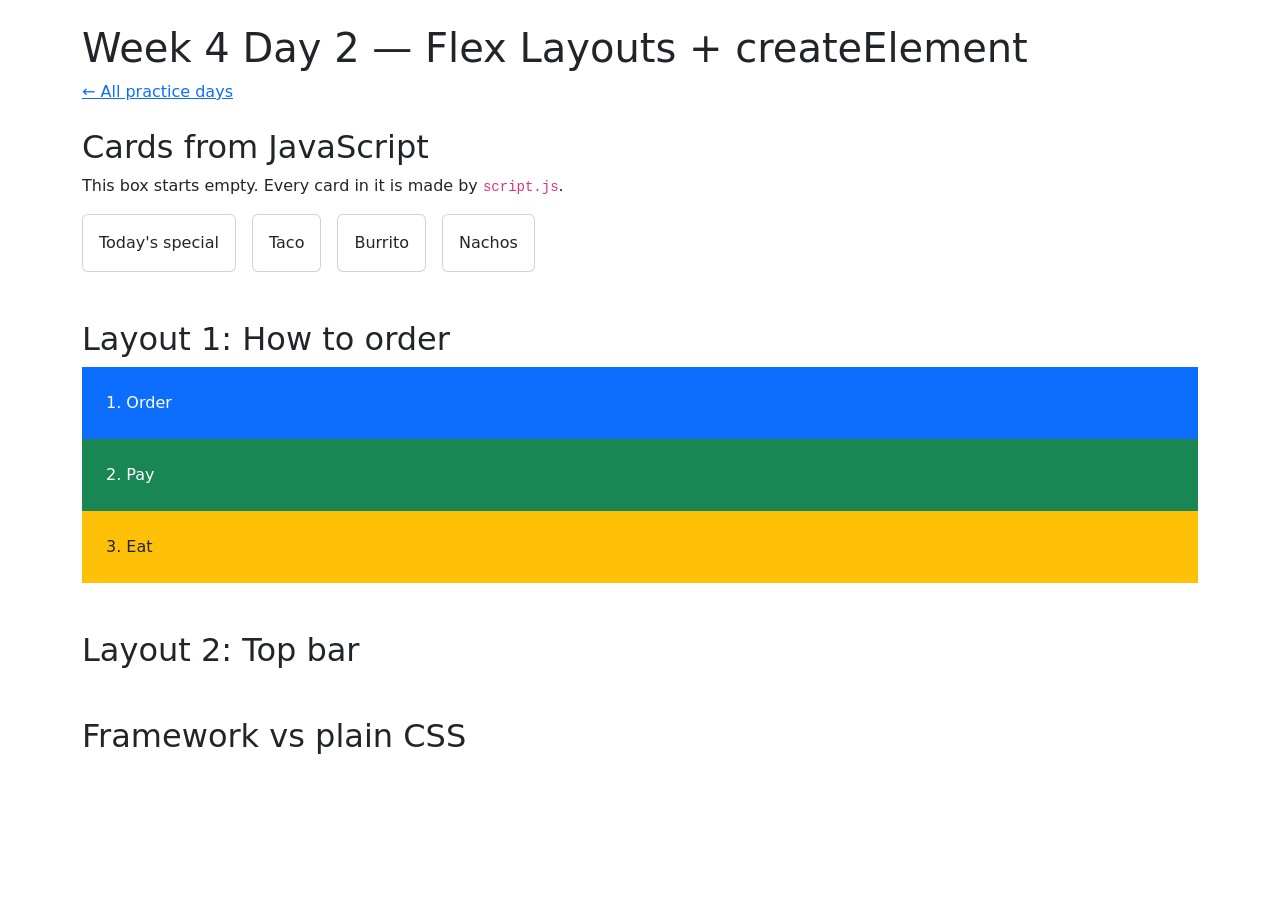
==== week-4/day-2/index.html @ 1d2850e6 "Merge branch 'JenniferT9462:main' into main" ====
<!DOCTYPE html>
<html lang="en">
<head>
  <meta charset="UTF-8">
  <meta name="viewport" content="width=device-width, initial-scale=1.0">
  <title>Week 4 Day 2 — Flex Layouts + createElement</title>
  <link rel="stylesheet" href="https://cdn.jsdelivr.net/npm/bootstrap@5.3.3/dist/css/bootstrap.min.css">
</head>
<body>
  <main class="container py-4">
    <h1>Week 4 Day 2 — Flex Layouts + createElement</h1>
    <p><a href="../../index.html">← All practice days</a></p>

    <!-- ========== Cards made by JavaScript (script.js) ========== -->
    <h2 class="mt-4">Cards from JavaScript</h2>
    <p>This box starts empty. Every card in it is made by <code>script.js</code>.</p>
    <div id="card-area" class="d-flex flex-wrap gap-3"></div>


    <!-- ========== Layout 1: stack on phones, a row on bigger screens ========== -->
    <h2 class="mt-5">Layout 1: How to order</h2>
    <!-- TODO: give the div below these classes: d-flex flex-column flex-md-row gap-3 -->
    <div class="">
      <div class="p-4 bg-primary text-white">1. Order</div>
      <div class="p-4 bg-success text-white">2. Pay</div>
      <div class="p-4 bg-warning">3. Eat</div>
    </div>
    <!-- TODO: change the three steps to fit YOUR truck. -->


    <!-- ========== Layout 2: a bar with one thing left, one thing right ========== -->
    <h2 class="mt-5">Layout 2: Top bar</h2>
    <!-- TODO: build a bar with your truck's name on the LEFT and a button on the RIGHT,
         both lined up in the middle (top to bottom).
         Classes you'll need: d-flex  justify-content-between  align-items-center
         Give it a background and padding so you can see it: bg-dark text-white p-3 -->



    <!-- ========== Compare ========== -->
    <h2 class="mt-5">Framework vs plain CSS</h2>
    <!-- TODO: write 1–2 sentences: what was easier with Bootstrap classes?
         What would you have written in style.css instead? -->
    <p></p>
  </main>

  <script src="script.js"></script>
</body>
</html>
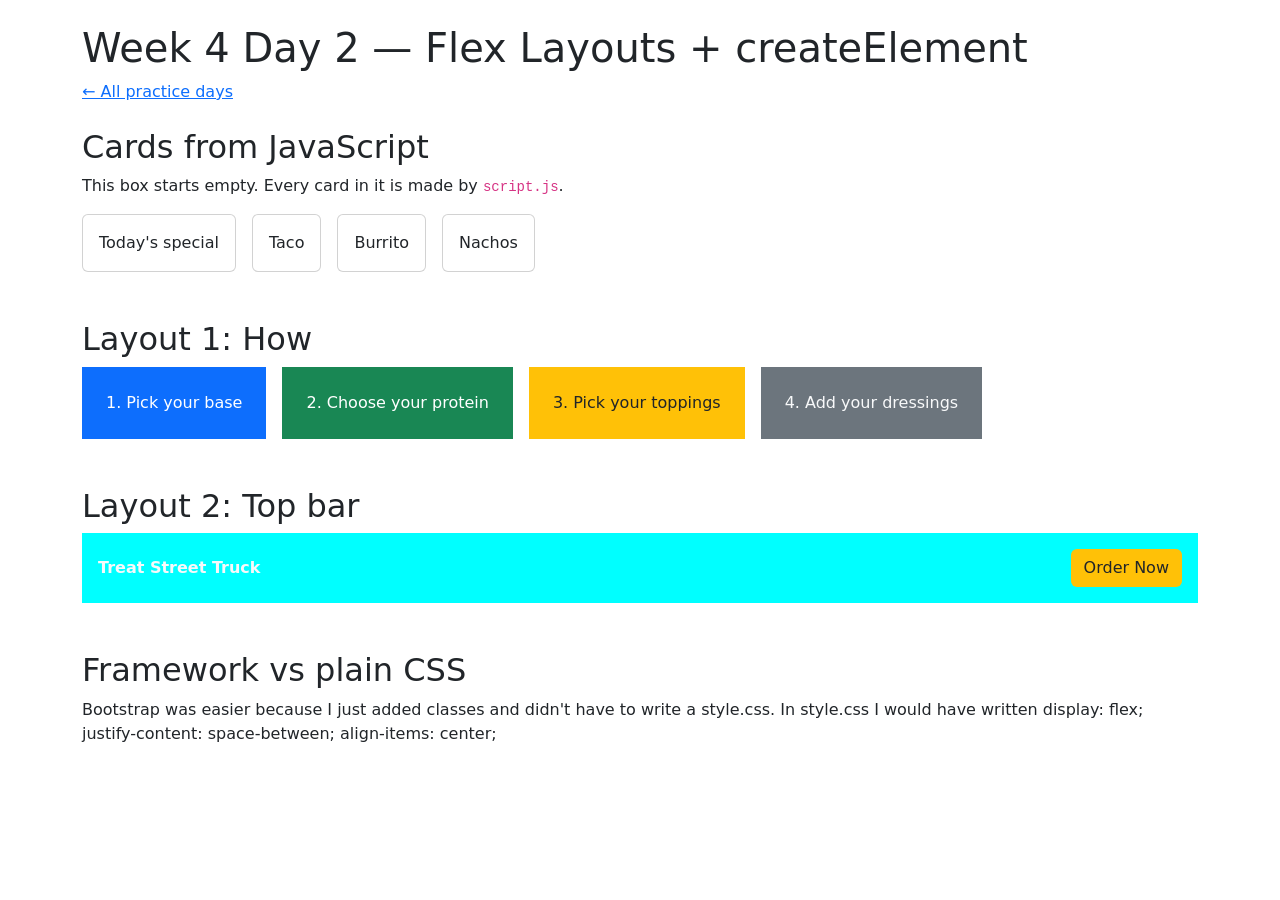
==== commit 45197ddb: "Week 4 day 2: flex layout" ====
--- a/week-4/day-2/index.html
+++ b/week-4/day-2/index.html
@@ -5,6 +5,13 @@
   <meta name="viewport" content="width=device-width, initial-scale=1.0">
   <title>Week 4 Day 2 — Flex Layouts + createElement</title>
   <link rel="stylesheet" href="https://cdn.jsdelivr.net/npm/bootstrap@5.3.3/dist/css/bootstrap.min.css">
+  <style>
+    .bg-truck {
+      background-color: aqua;
+    }
+
+    
+  </style>
 </head>
 <body>
   <main class="container py-4">
@@ -18,12 +25,13 @@
 
 
     <!-- ========== Layout 1: stack on phones, a row on bigger screens ========== -->
-    <h2 class="mt-5">Layout 1: How to order</h2>
+    <h2 class="mt-5">Layout 1: How </h2>
     <!-- TODO: give the div below these classes: d-flex flex-column flex-md-row gap-3 -->
-    <div class="">
-      <div class="p-4 bg-primary text-white">1. Order</div>
-      <div class="p-4 bg-success text-white">2. Pay</div>
-      <div class="p-4 bg-warning">3. Eat</div>
+    <div class="d-flex flex-column flex-md-row gap-3">
+      <div class="p-4 bg-primary text-white">1. Pick your base</div>
+      <div class="p-4 bg-success text-white">2. Choose your protein</div>
+      <div class="p-4 bg-warning">3. Pick your toppings</div>
+      <div class="p-4 bg-secondary text-light">4. Add your dressings</div>
     </div>
     <!-- TODO: change the three steps to fit YOUR truck. -->
 
@@ -35,13 +43,18 @@
          Classes you'll need: d-flex  justify-content-between  align-items-center
          Give it a background and padding so you can see it: bg-dark text-white p-3 -->
 
+         <div class="bg-truck text-light p-3 d-flex justify-content-between align-items-center">
+          <span class="fw-bold">Treat Street Truck</span>
+          <a href="#" class="btn bg-warning ">Order Now</a>
+         </div>
 
 
     <!-- ========== Compare ========== -->
     <h2 class="mt-5">Framework vs plain CSS</h2>
     <!-- TODO: write 1–2 sentences: what was easier with Bootstrap classes?
          What would you have written in style.css instead? -->
-    <p></p>
+    <p>Bootstrap was easier because I just added classes and didn't have to write a style.css. 
+      In style.css I would have written display: flex; justify-content: space-between; align-items: center;</p>
   </main>
 
   <script src="script.js"></script>
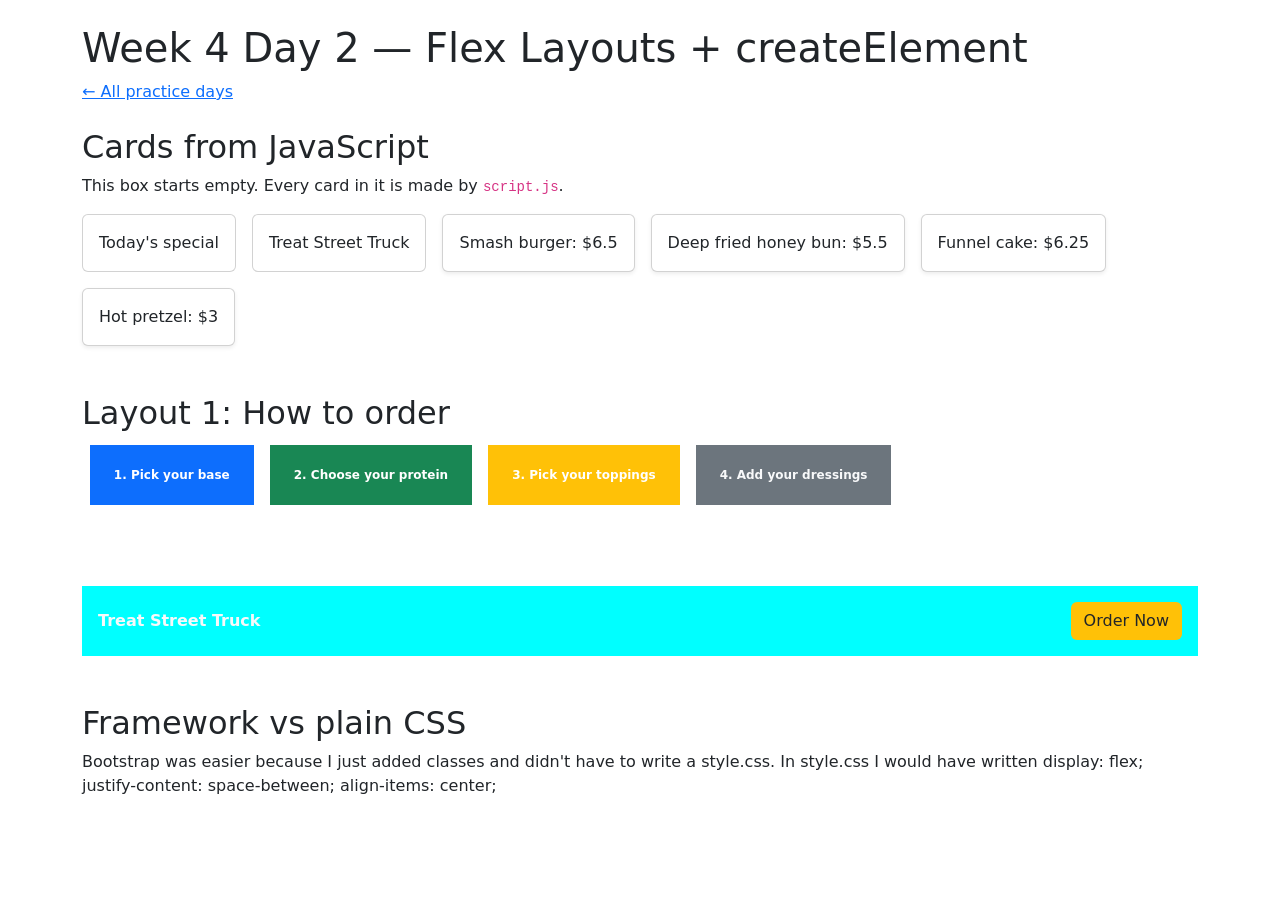
==== commit 152b097b: "Week 4 Day2: createElement" ====
--- a/week-4/day-2/index.html
+++ b/week-4/day-2/index.html
@@ -25,9 +25,9 @@
 
 
     <!-- ========== Layout 1: stack on phones, a row on bigger screens ========== -->
-    <h2 class="mt-5">Layout 1: How </h2>
+    <h2 class="mt-5">Layout 1: How to order </h2>
     <!-- TODO: give the div below these classes: d-flex flex-column flex-md-row gap-3 -->
-    <div class="d-flex flex-column flex-md-row gap-3">
+    <div class="d-flex flex-column flex-md-row gap-3 badge">
       <div class="p-4 bg-primary text-white">1. Pick your base</div>
       <div class="p-4 bg-success text-white">2. Choose your protein</div>
       <div class="p-4 bg-warning">3. Pick your toppings</div>
@@ -37,7 +37,7 @@
 
 
     <!-- ========== Layout 2: a bar with one thing left, one thing right ========== -->
-    <h2 class="mt-5">Layout 2: Top bar</h2>
+    <h2 class="mt-5 badge">Layout 2: Top bar</h2>
     <!-- TODO: build a bar with your truck's name on the LEFT and a button on the RIGHT,
          both lined up in the middle (top to bottom).
          Classes you'll need: d-flex  justify-content-between  align-items-center
